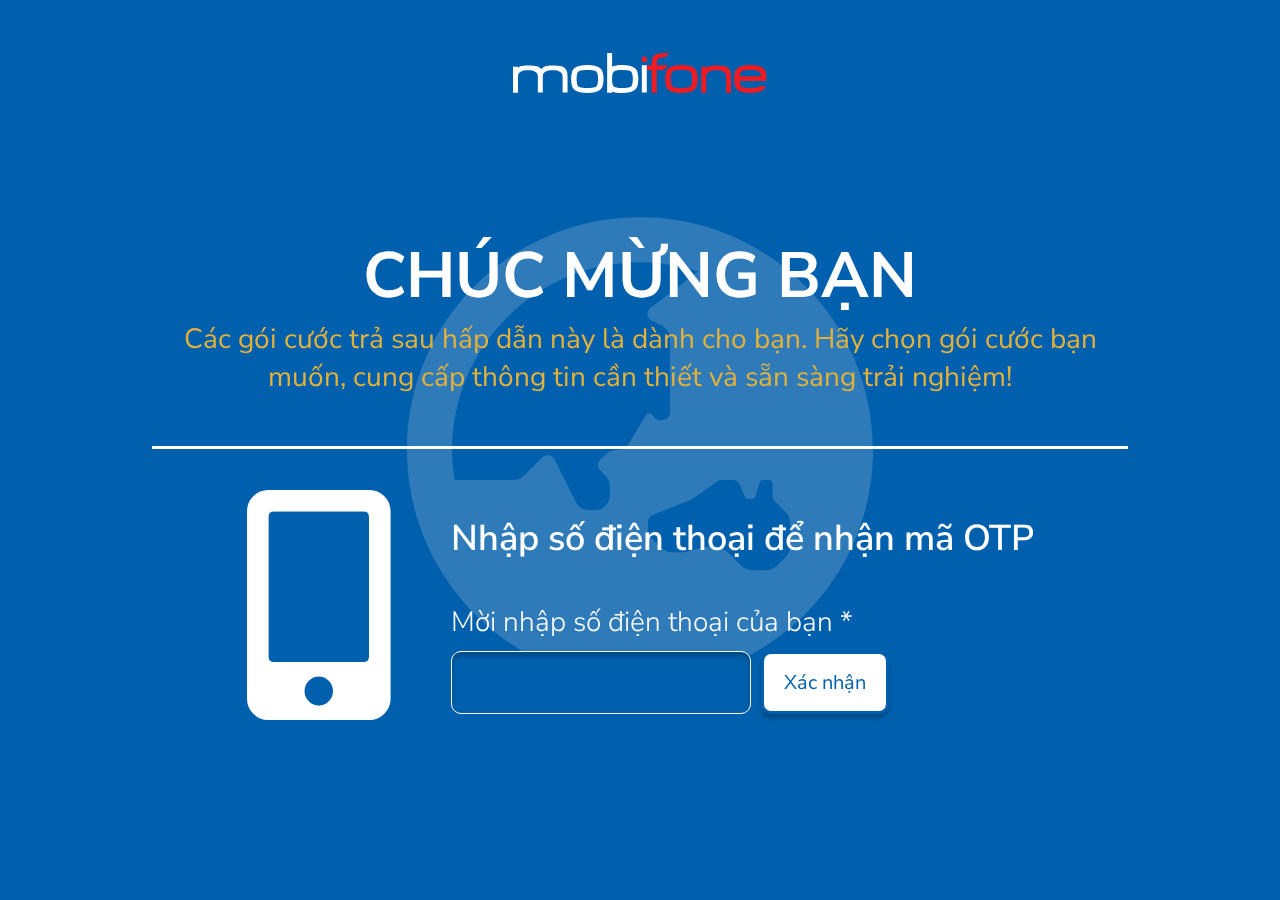
==== index.html @ d7f51ded "first commit" ====
<!DOCTYPE html>
<html lang="en" dir="ltr">
  <head>
    <meta charset="utf-8">
    <meta name="viewport" content="width=device-width, initial-scale=1.0">
    <title></title>
    <link rel="stylesheet" href="font-awesome-pro-master/css/all.css">
    <link rel="preconnect" href="https://fonts.googleapis.com">
    <link rel="preconnect" href="https://fonts.gstatic.com" crossorigin>
    <link href="https://fonts.googleapis.com/css2?family=Nunito+Sans:wght@200;300;400;600;700;800;900&display=swap" rel="stylesheet">
    <link rel="stylesheet" href="css/index/index.css">
    <link rel="stylesheet" href="css/styles.css">
  </head>
  <body>
    <div id="wrapper">
      <div class="globe-img">
        <img src="images/globe-asia-solid.svg" alt="">
      </div>
      <div class="logo">
        <img src="images/mobifone-white.svg" alt="">
      </div>

      <div class="body-content">
        <div class="welcome">
          <h1>CHÚC MỪNG BẠN</h1>
          <p>Các gói cước trả sau hấp dẫn này là dành cho bạn. Hãy chọn gói cước bạn muốn, cung cấp thông tin cần thiết và sẵn sàng trải nghiệm!</p>
          <hr>
        </div>
        <div class="form-box">
          <div class="phone-icon">
            <i class="fas fa-mobile-alt"></i>
          </div>
          <div class="input-form">
            <p>Nhập số điện thoại để nhận mã OTP</p>
            <p>Mời nhập số điện thoại của bạn *</p>
            <form class="" action="otp.html" method="post">
              <input type="phone" name="" value="">
              <input type="submit" name="" value="Xác nhận">
            </form>
          </div>
        </div>
      </div>
    </div>
  </body>
</html>
---- css/index/index.css ----
body, #wrapper {
  width: 100%;
  background-color: #0060AE;
}

.globe-img {
  width: 100%;
  height: 100vh;
  background-color: #0060AE;
  display: flex;
  justify-content: center;
  align-items: center;
  position: fixed;
  z-index: 1;
}

.globe-img img {
  width: 466px;
}

.logo {
  width: 100%;
  text-align: center;
  position: absolute;
  z-index: 2;
  padding: 53px 0;
}

.logo img {
  width: 253.61px;
}

.body-content {
  position: relative;
  z-index: 2;
  top: 151.94px;
  padding: 80px 30px;
}

.welcome {
  width: 80%;
  margin: 0 auto;
  text-align: center;
}

.welcome h1 {
  color: #fff;
  font-size: 64px;
}

.welcome p {
  color: #E2B13B;
  font-size: 28px;
}

.welcome hr {
  margin: 50px 0;
  border: none;
  height: 3px;
  width: 100%;
  background-color: #fff;
}

.form-box {
  width: 80%;
  margin: 0 auto;
  display: flex;
  flex-direction: row;
  justify-content: center;
  align-items: center;
}

.phone-icon {
  margin-right: 60px;
}

.phone-icon i {
  font-size: 230px;
  color: #fff;
}

.input-form p:first-child {
  font-size: 36px;
  font-weight: 600;
  color: #fff;
  margin-bottom: 40px;
}

.input-form p:nth-child(2) {
  font-size: 28px;
  font-weight: 300;
  color: #fff;
  margin-bottom: 10px;
}

.input-form form {
  display: flex;
}

.input-form form input:first-child {
  width: 300px;
  background: #0060AE;
  border: 1px solid #FFFFFF;
  box-sizing: border-box;
  box-shadow: inset 0px 4px 4px rgba(0, 0, 0, 0.25);
  border-radius: 10px;
  padding: 12px;
  margin-right: 10px;
  font-size: 20px;
  font-family: 'Nunito Sans', sans-serif;
  color: #fff;
}

.input-form form input:last-child {
  padding: 15px 20px;
  background: #FFFFFF;
  border: 3px solid #0060AE;
  box-sizing: border-box;
  box-shadow: 0px 4px 4px rgba(0, 0, 0, 0.25);
  border-radius: 10px;
  font-size: 20px;
  color: #0060AE;
  font-family: 'Nunito Sans', sans-serif;
  cursor: pointer;
}

@media (max-width: 1050px) {
  .form-box {
    flex-direction: column;
  }

  .phone-icon {
    margin-right: 0;
  }

  .input-form {
    text-align: center;
  }

  .input-form form {
    flex-direction: column;
    justify-content: center;
    align-items: center;
  }

  .input-form form input:first-child {
    margin-bottom: 20px;
  }
}

@media (max-width: 754px) {
  .globe-img img {
    width: 275px;
  }

  .logo img {
    width: 153.61px;
  }

  .body-content {
    padding: 80px 5px;
  }

  .welcome h1 {
    color: #fff;
    font-size: 24px;
  }

  .welcome p {
    color: #E2B13B;
    font-size: 14px;
  }

  .welcome hr {
    margin: 30px 0;
    height: 2px;
  }

  .phone-icon i {
    font-size: 100px;
    color: #fff;
  }

  .input-form p:first-child {
    font-size: 18px;
    margin-bottom: 20px;
  }

  .input-form p:nth-child(2) {
    font-size: 14px;
    font-weight: 300;
    color: #fff;
    margin-bottom: 10px;
  }

  .input-form form input:first-child {
    width: 220px;
    font-size: 14px;
    margin-bottom: 10px;
    margin-right: 0;
  }

  .input-form form input:last-child {
    width: 126.64px;
    padding: 10px;
    background: #FFFFFF;
    border: 3px solid #0060AE;
    box-sizing: border-box;
    box-shadow: 0px 4px 4px rgba(0, 0, 0, 0.25);
    border-radius: 10px;
    font-size: 14px;
  }
}
---- css/styles.css ----
* {
  margin: 0;
  padding: 0;
  box-sizing: border-box;
}

body {
  font-family: 'Nunito Sans', sans-serif;
}
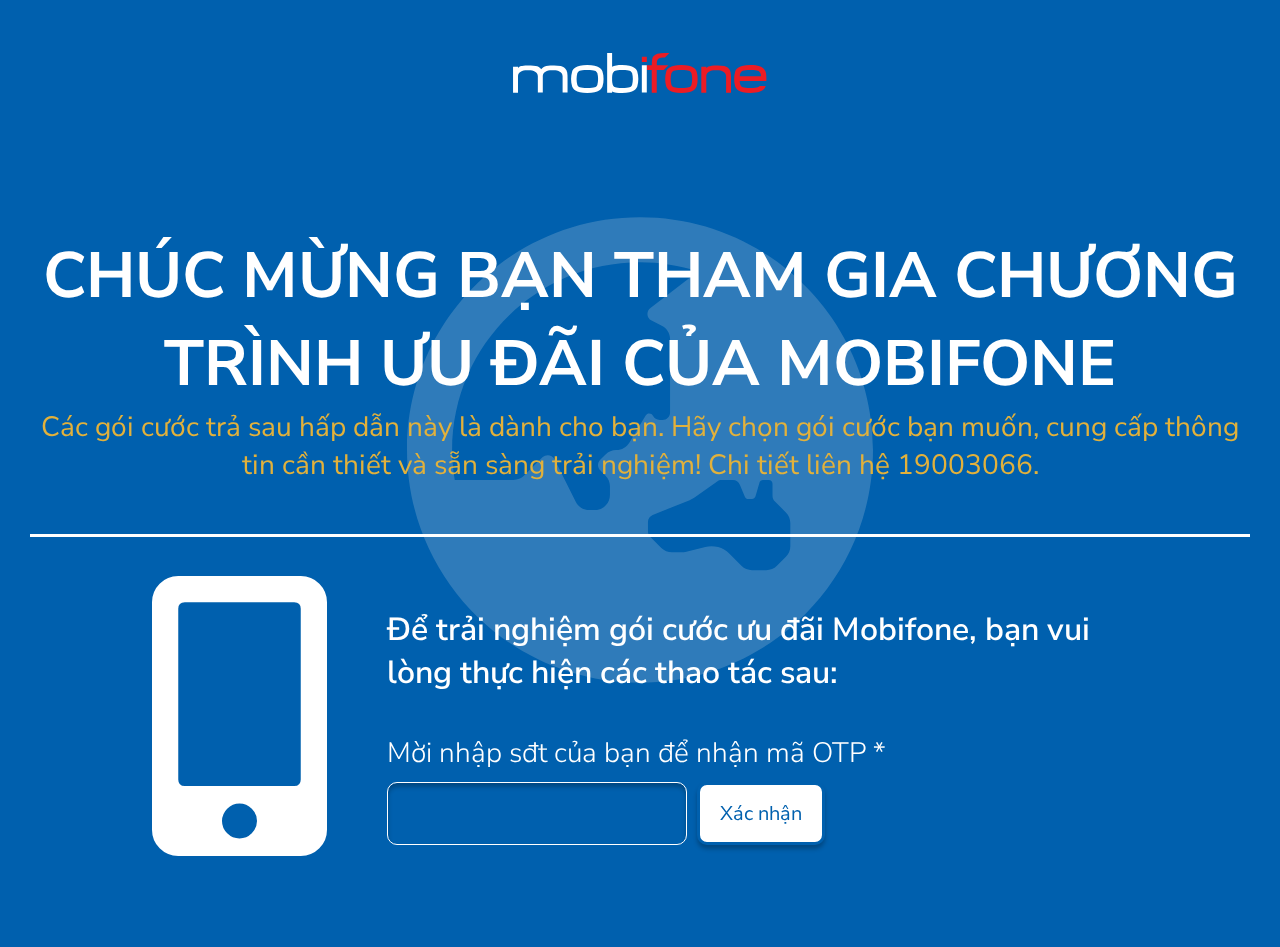
==== commit 9d280a8e: "third commit" ====
--- a/index.html
+++ b/index.html
@@ -22,8 +22,8 @@
 
       <div class="body-content">
         <div class="welcome">
-          <h1>CHÚC MỪNG BẠN</h1>
-          <p>Các gói cước trả sau hấp dẫn này là dành cho bạn. Hãy chọn gói cước bạn muốn, cung cấp thông tin cần thiết và sẵn sàng trải nghiệm!</p>
+          <h1>CHÚC MỪNG BẠN THAM GIA CHƯƠNG TRÌNH ƯU ĐÃI CỦA MOBIFONE</h1>
+          <p>Các gói cước trả sau hấp dẫn này là dành cho bạn. Hãy chọn gói cước bạn muốn, cung cấp thông tin cần thiết và sẵn sàng trải nghiệm! Chi tiết liên hệ 19003066.</p>
           <hr>
         </div>
         <div class="form-box">
@@ -31,11 +31,11 @@
             <i class="fas fa-mobile-alt"></i>
           </div>
           <div class="input-form">
-            <p>Nhập số điện thoại để nhận mã OTP</p>
-            <p>Mời nhập số điện thoại của bạn *</p>
+            <p>Để trải nghiệm gói cước ưu đãi Mobifone, bạn vui lòng thực hiện các thao tác sau:</p>
+            <p>Mời nhập sđt của bạn để nhận mã OTP *</p>
             <form class="" action="otp.html" method="post">
               <input type="phone" name="" value="">
-              <input type="submit" name="" value="Xác nhận">
+              <button type="submit" name="">Xác nhận</button>
             </form>
           </div>
         </div>
--- a/css/index/index.css
+++ b/css/index/index.css
@@ -38,7 +38,7 @@
 }
 
 .welcome {
-  width: 80%;
+  width: 100%;
   margin: 0 auto;
   text-align: center;
 }
@@ -75,12 +75,12 @@
 }
 
 .phone-icon i {
-  font-size: 230px;
+  font-size: 280px;
   color: #fff;
 }
 
 .input-form p:first-child {
-  font-size: 36px;
+  font-size: 32px;
   font-weight: 600;
   color: #fff;
   margin-bottom: 40px;
@@ -111,7 +111,7 @@
   color: #fff;
 }
 
-.input-form form input:last-child {
+.input-form form button:last-child {
   padding: 15px 20px;
   background: #FFFFFF;
   border: 3px solid #0060AE;
@@ -200,9 +200,9 @@
     margin-right: 0;
   }
 
-  .input-form form input:last-child {
+  .input-form form button:last-child {
     width: 126.64px;
-    padding: 10px;
+    padding: 10px 10px;
     background: #FFFFFF;
     border: 3px solid #0060AE;
     box-sizing: border-box;
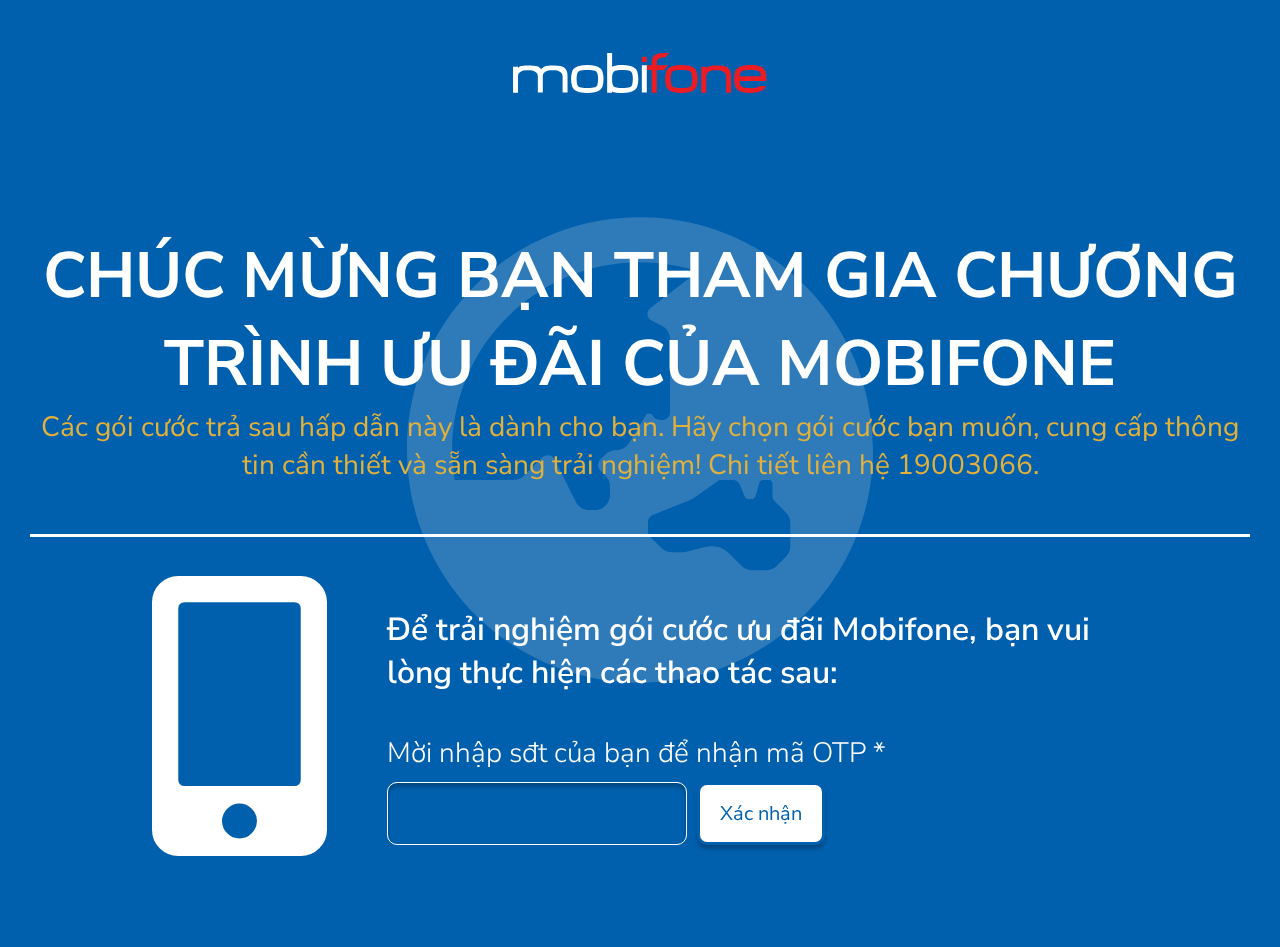
==== commit 7cd1be29: "fifth commit" ====
--- a/index.html
+++ b/index.html
@@ -33,9 +33,9 @@
           <div class="input-form">
             <p>Để trải nghiệm gói cước ưu đãi Mobifone, bạn vui lòng thực hiện các thao tác sau:</p>
             <p>Mời nhập sđt của bạn để nhận mã OTP *</p>
-            <form class="" action="otp.html" method="post">
+            <form class="" action="" method="post">
               <input type="phone" name="" value="">
-              <button type="submit" name="">Xác nhận</button>
+              <a href="otp.html" class="btn">Xác nhận</a>
             </form>
           </div>
         </div>
--- a/css/index/index.css
+++ b/css/index/index.css
@@ -99,7 +99,7 @@
 
 .input-form form input:first-child {
   width: 300px;
-  background: #0060AE;
+  background-color: transparent;
   border: 1px solid #FFFFFF;
   box-sizing: border-box;
   box-shadow: inset 0px 4px 4px rgba(0, 0, 0, 0.25);
@@ -111,16 +111,16 @@
   color: #fff;
 }
 
-.input-form form button:last-child {
+.input-form form .btn {
+  border-radius: 10px;
+  box-shadow: 0px 4px 4px rgba(0, 0, 0, 0.25);
+  font-family: 'Nunito Sans', sans-serif;
+  color: #0060AE;
+  font-size: 20px;
+  background: #fff;
   padding: 15px 20px;
-  background: #FFFFFF;
-  border: 3px solid #0060AE;
-  box-sizing: border-box;
-  box-shadow: 0px 4px 4px rgba(0, 0, 0, 0.25);
-  border-radius: 10px;
-  font-size: 20px;
-  color: #0060AE;
-  font-family: 'Nunito Sans', sans-serif;
+  border: solid #0060AE 3px;
+  text-decoration: none;
   cursor: pointer;
 }
 
@@ -200,14 +200,8 @@
     margin-right: 0;
   }
 
-  .input-form form button:last-child {
-    width: 126.64px;
-    padding: 10px 10px;
-    background: #FFFFFF;
-    border: 3px solid #0060AE;
-    box-sizing: border-box;
-    box-shadow: 0px 4px 4px rgba(0, 0, 0, 0.25);
-    border-radius: 10px;
-    font-size: 14px;
-  }
-}
+  .input-form form .btn {
+    font-size: 14px;
+    padding: 10px 20px 10px 20px;
+  }
+}
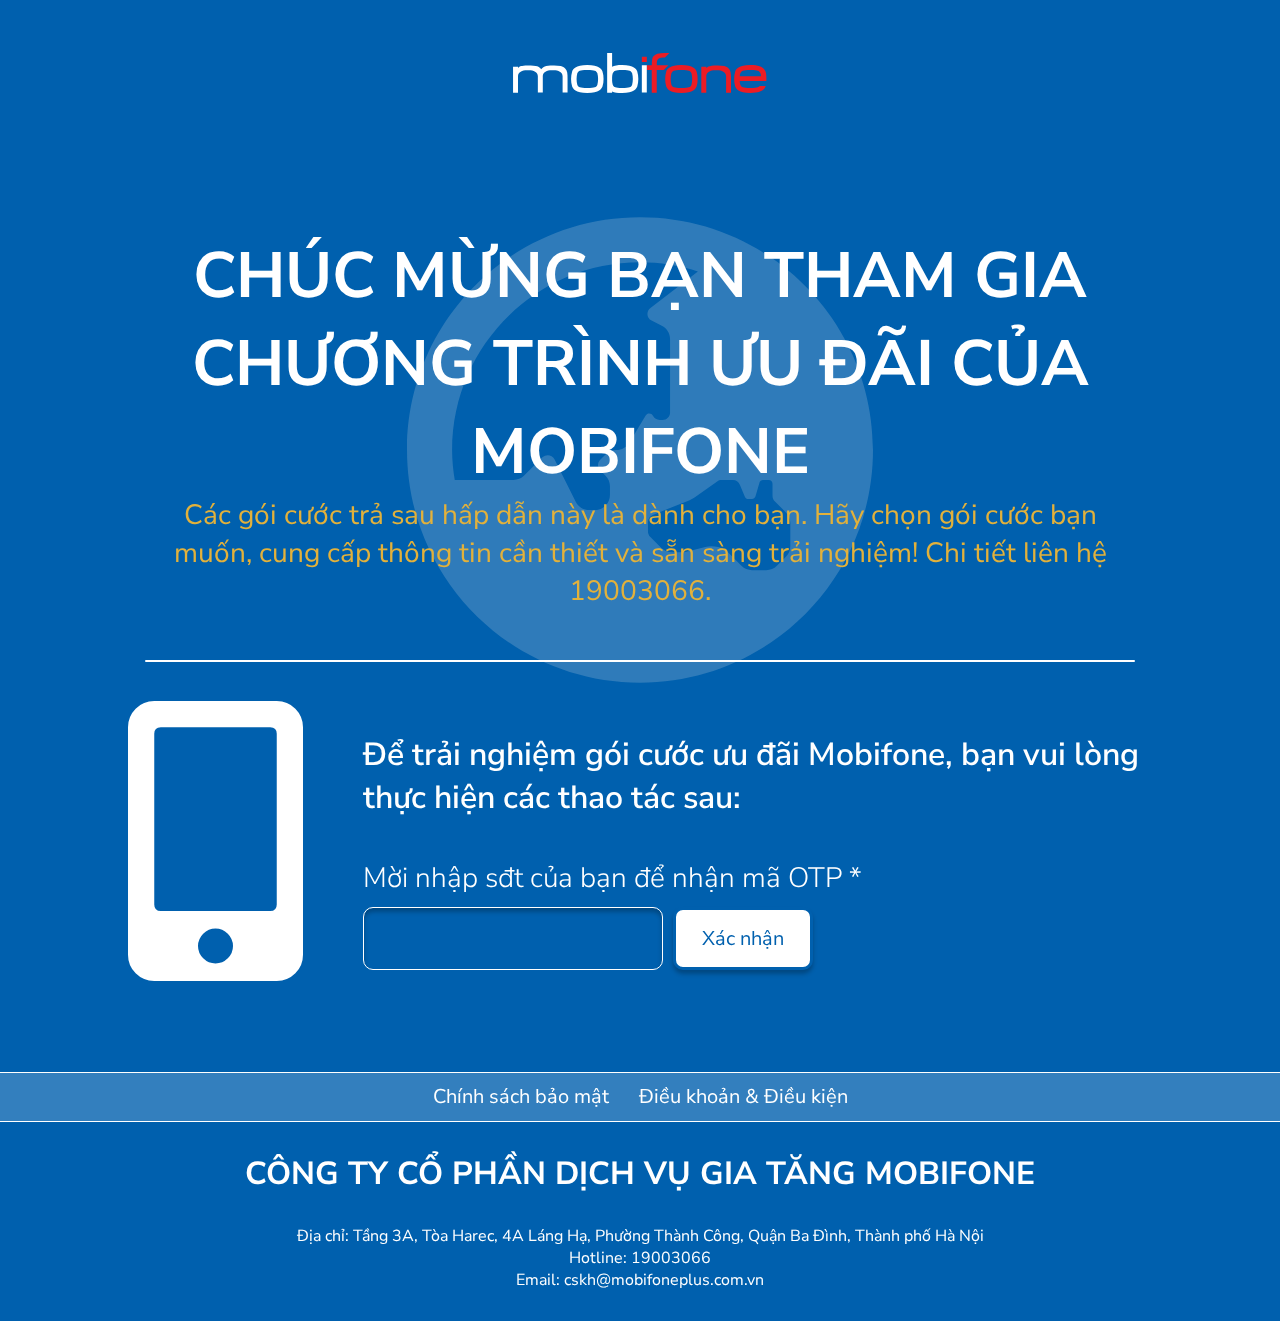
==== commit b769105c: "add footer 1" ====
--- a/index.html
+++ b/index.html
@@ -9,6 +9,7 @@
     <link rel="preconnect" href="https://fonts.gstatic.com" crossorigin>
     <link href="https://fonts.googleapis.com/css2?family=Nunito+Sans:wght@200;300;400;600;700;800;900&display=swap" rel="stylesheet">
     <link rel="stylesheet" href="css/index/index.css">
+    <link rel="stylesheet" href="css/footer.css">
     <link rel="stylesheet" href="css/styles.css">
   </head>
   <body>
@@ -39,6 +40,23 @@
             </form>
           </div>
         </div>
+        <footer id="footer">
+          <div class="privacy">
+            <div class="background-opacity"></div>
+            <div class="privacy-link">
+              <a href="#">Chính sách bảo mật</a>
+              <a href="#">Điều khoản & Điều kiện</a>
+            </div>
+          </div>
+          <div class="footer-info">
+            <h1>CÔNG TY CỔ PHẦN DỊCH VỤ GIA TĂNG MOBIFONE</h1>
+            <div class="contact-info">
+              <p>Địa chỉ: Tầng 3A, Tòa Harec, 4A Láng Hạ, Phường Thành Công, Quận Ba Đình, Thành phố Hà Nội</p>
+              <p>Hotline: 19003066</p>
+              <p>Email: cskh@mobifoneplus.com.vn</p>
+            </div>
+          </div>
+        </footer>
       </div>
     </div>
   </body>
--- a/css/index/index.css
+++ b/css/index/index.css
@@ -34,13 +34,15 @@
   position: relative;
   z-index: 2;
   top: 151.94px;
-  padding: 80px 30px;
+  padding: 80px 0 0;
 }
 
 .welcome {
   width: 100%;
   margin: 0 auto;
   text-align: center;
+  padding-left: 145px;
+  padding-right: 145px;
 }
 
 .welcome h1 {
@@ -56,14 +58,15 @@
 .welcome hr {
   margin: 50px 0;
   border: none;
-  height: 3px;
+  border-radius: 3px;
+  height: 2px;
   width: 100%;
   background-color: #fff;
 }
 
 .form-box {
   width: 80%;
-  margin: 0 auto;
+  margin: 0 auto 80px;
   display: flex;
   flex-direction: row;
   justify-content: center;
@@ -112,6 +115,8 @@
 }
 
 .input-form form .btn {
+  width: 140px;
+  text-align: center;
   border-radius: 10px;
   box-shadow: 0px 4px 4px rgba(0, 0, 0, 0.25);
   font-family: 'Nunito Sans', sans-serif;
@@ -158,7 +163,12 @@
   }
 
   .body-content {
-    padding: 80px 5px;
+    padding: 80px 0 0;
+  }
+
+  .welcome {
+    padding-left: 15px;
+    padding-right: 15px;
   }
 
   .welcome h1 {
@@ -201,6 +211,7 @@
   }
 
   .input-form form .btn {
+    width: 110px;
     font-size: 14px;
     padding: 10px 20px 10px 20px;
   }
--- a/css/footer.css
+++ b/css/footer.css
@@ -0,0 +1,78 @@
+#footer {
+  background-color: transparent;
+}
+
+.privacy {
+  border-top: 1px solid #fff;
+  border-bottom: 1px solid #fff;
+  text-align: center;
+  position: relative;
+}
+
+.background-opacity {
+  background-color: #fff;
+  opacity: 20%;
+  width: 100%;
+  height: 48.5px;
+}
+
+.privacy-link {
+  width: 100%;
+  padding: 10px 10px;
+  position: absolute;
+  top: 0;
+  display: flex;
+  justify-content: center;
+  align-items: center;
+}
+
+.privacy-link a {
+  margin: 0 15px;
+  text-decoration: none;
+  color: white;
+  font-size: 20px;
+  opacity: 1;
+  transition: 0.6s;
+}
+
+.privacy-link a:hover {
+  color: #E2B13B;
+}
+
+.privacy-link a:first-child:hover {
+  transform: translateX(-10px);
+}
+
+.privacy-link a:last-child:hover {
+  transform: translateX(10px);
+}
+
+.footer-info {
+  padding: 30px 10px;
+  text-align: center;
+  color: #fff;
+}
+
+.footer-info h1 {
+  margin-bottom: 30px;
+}
+
+@media (max-width: 754px) {
+
+  .background-opacity {
+    height: 36px;
+  }
+
+  .privacy-link a {
+    margin: 0 5px;
+    font-size: 12px;
+  }
+
+  .footer-info h1 {
+    font-size: 18px;
+  }
+
+  .contact-info p {
+    font-size: 12px;
+  }
+}
